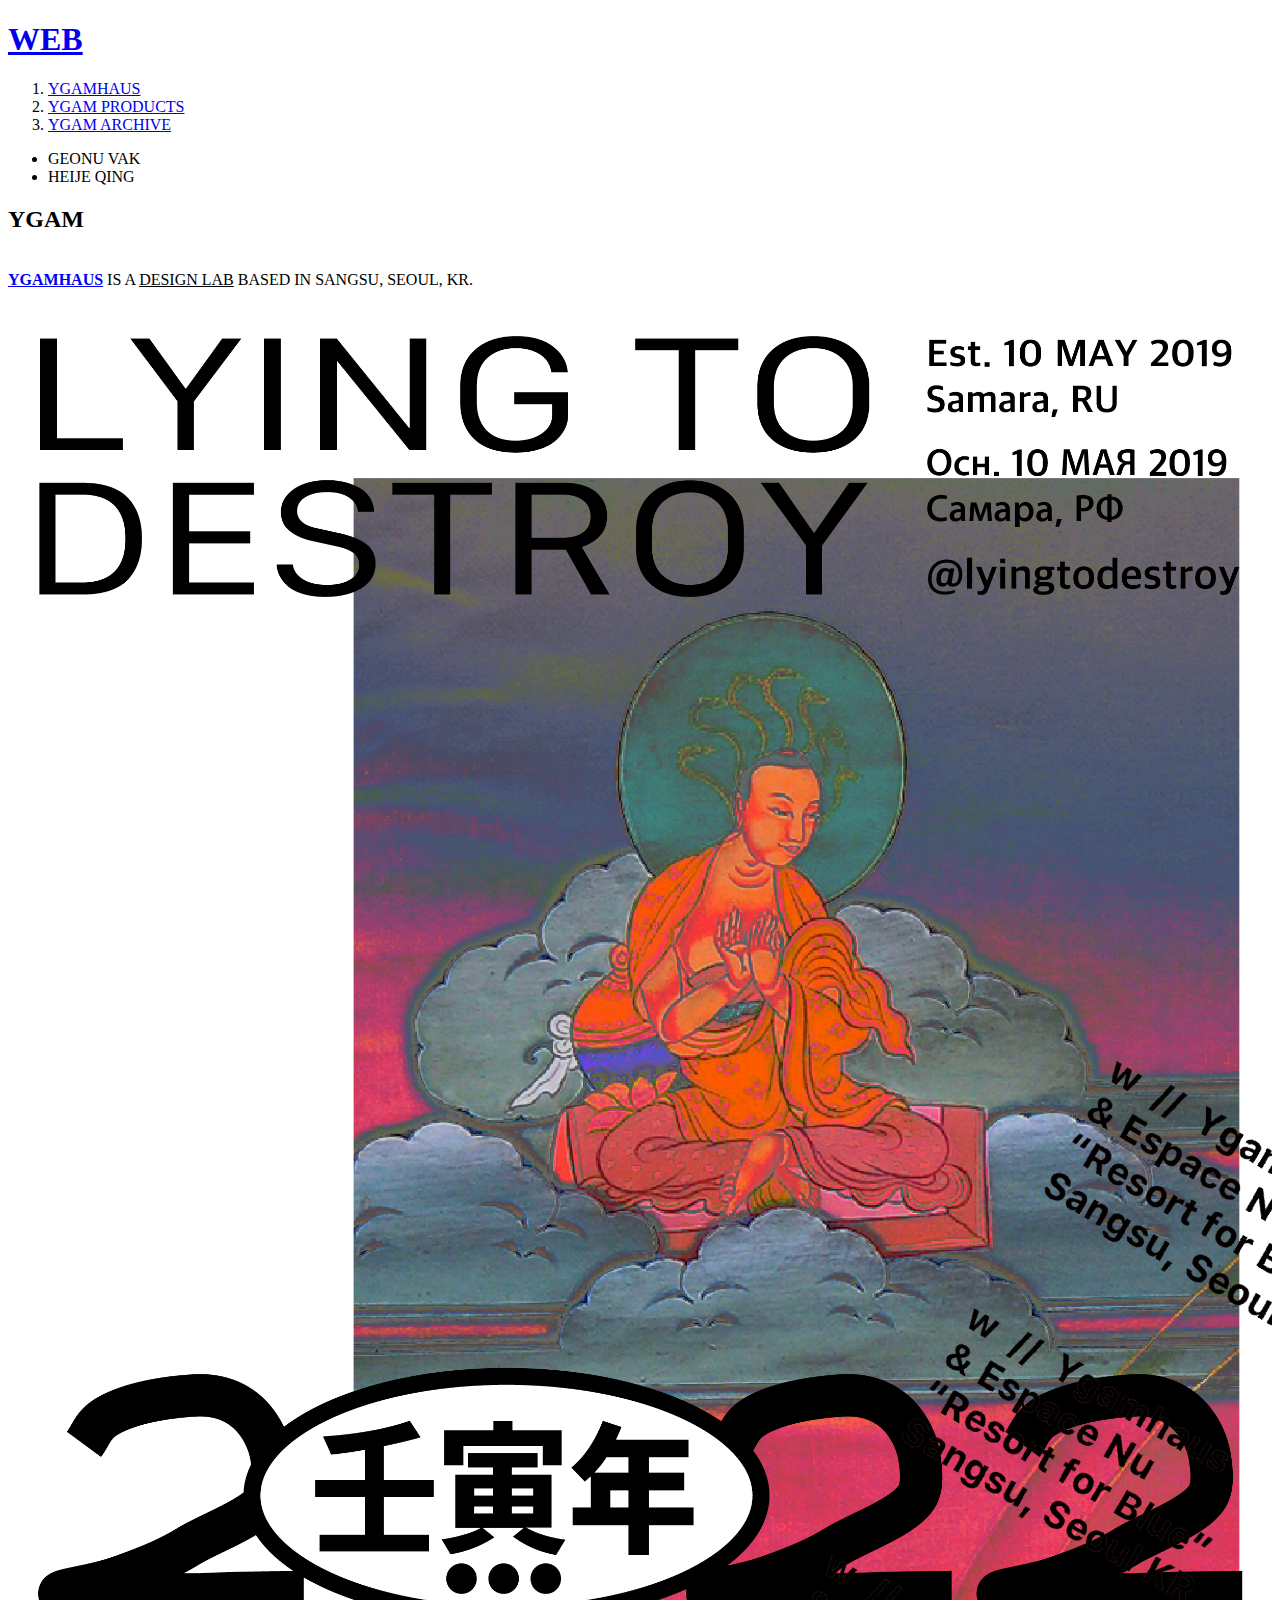
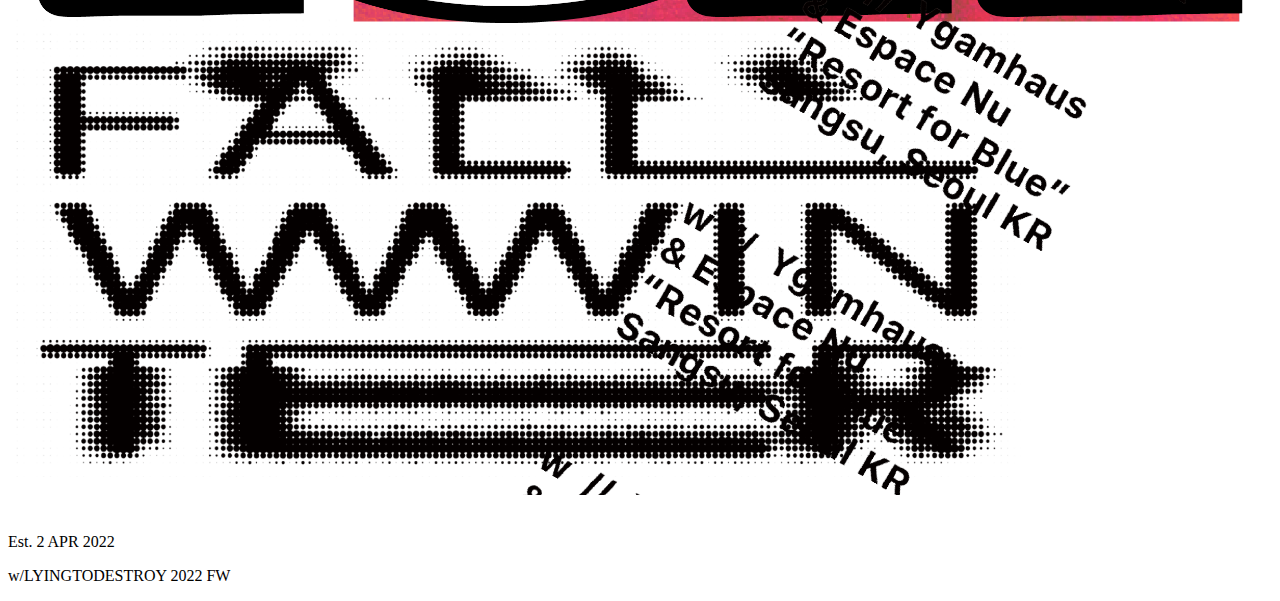
==== index.html @ 0aed9de8 "Add files via upload" ====
<!DOCTYPE html>
<html>
    <head>
        <title>YGAM1 - html</title>
        <meta charset="utf-8">
    </head>
    
    <body>
        <h1><a href="index.html">WEB</a></h1>
        <ol>
            <li><a href="1.html">YGAMHAUS</a></li>
            <li><a href="2.html">YGAM PRODUCTS</a></li>
            <li><a href="3.html">YGAM ARCHIVE</a></li>
        </ol>
        <ul>
            <li>GEONU VAK</li>
            <li>HEIJE QING</li>
        </ul>
        <h2>YGAM</h2>
        <br>
        <strong><a href="https://instagram.com/espace_nu?igshid=YmMyMTA2M2Y="
            target="_blank" title="instagram account">YGAMHAUS</a>
        </strong> IS A <u>DESIGN LAB</u> BASED IN SANGSU, SEOUL, KR.
        <br><br>
        <img src="L2D_1_c.png" width="100%">
        <br><br>
        <p>Est. 2 APR 2022</p>
        <p>w/LYINGTODESTROY 2022 FW</p>
    </body>    
</html>
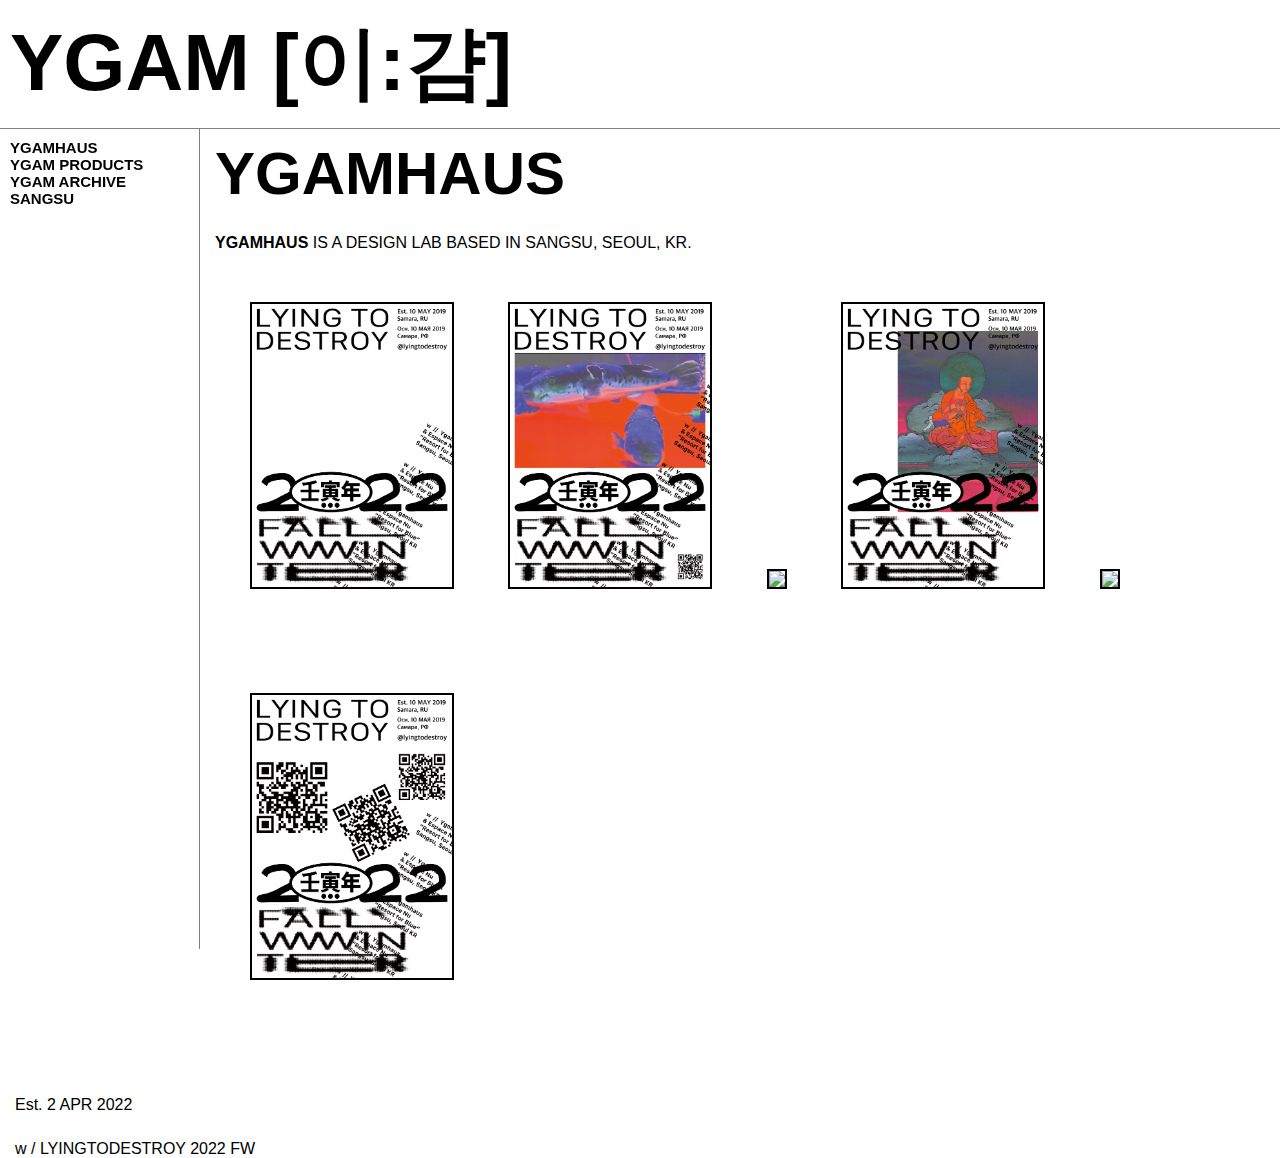
==== commit 6d4ac24d: "Add files via upload" ====
--- a/index.html
+++ b/index.html
@@ -3,28 +3,43 @@
     <head>
         <title>YGAM1 - html</title>
         <meta charset="utf-8">
+        <link rel="stylesheet" href="ygam_style.css">
     </head>
     
-    <body>
-        <h1><a href="index.html">WEB</a></h1>
-        <ol>
-            <li><a href="1.html">YGAMHAUS</a></li>
-            <li><a href="2.html">YGAM PRODUCTS</a></li>
-            <li><a href="3.html">YGAM ARCHIVE</a></li>
-        </ol>
-        <ul>
-            <li>GEONU VAK</li>
-            <li>HEIJE QING</li>
-        </ul>
-        <h2>YGAM</h2>
-        <br>
-        <strong><a href="https://instagram.com/espace_nu?igshid=YmMyMTA2M2Y="
-            target="_blank" title="instagram account">YGAMHAUS</a>
-        </strong> IS A <u>DESIGN LAB</u> BASED IN SANGSU, SEOUL, KR.
+    <body style="font-family: Arial, Helvetica, sans-serif;">
+        <h1><a href="index.html" class="YGAM">YGAM [이:걈]</a></h1>
+        
+        <div id="grid">
+            <ul>
+                <strong>
+                    <li><a href="1.html">YGAMHAUS</a></li>
+                    <li><a href="2.html">YGAM PRODUCTS</a></li>
+                    <li><a href="3.html">YGAM ARCHIVE SANGSU</a></li>
+                </strong>
+            </ul>
+
+            <div id="contents">
+                <h2>YGAMHAUS</h2>
+                <p>
+                    <strong><a href="https://instagram.com/espace_nu?igshid=YmMyMTA2M2Y="
+                        target="_blank" title="instagram account">YGAMHAUS</a>
+                    </strong> IS A DESIGN LAB BASED IN SANGSU, SEOUL, KR.
+                </p>
+                <img src="L2D_1_a layout.png">
+                <img src="L2D_1_a.png">
+                <img src="L2D_1_b.png">
+                <img src="L2D_1_c.png">
+                <img src="L2D_1_d.png">
+                <img src="L2D_1_e.png">
+            </div>
+        
+              
+        </div>
+        
+       
         <br><br>
-        <img src="L2D_1_c.png" width="100%">
-        <br><br>
+        
         <p>Est. 2 APR 2022</p>
-        <p>w/LYINGTODESTROY 2022 FW</p>
+        <p>w / LYINGTODESTROY 2022 FW</p>
     </body>    
 </html>
--- a/ygam_style.css
+++ b/ygam_style.css
@@ -0,0 +1,69 @@
+/* link - 아직 클릭하지 않은 경우 red 색상 설정 */
+a:link { color: rgb(0, 0, 0); text-decoration: none;}	
+/* visited - 한번 클릭하거나 전에 클릭한적 있을 경우 #c71d44 설정 */
+a:visited { color: #000000; text-decoration: none;}	
+/* hover - 마우스를 해당 링크에 위치했을 경우 #006DD7 설정 */
+a:hover { color: #000000; text-decoration: underline;}
+
+body{
+    margin:0;
+}
+h1 {
+    font-size: 80px;
+    font-family: Arial, Helvetica, sans-serif;
+    border-bottom:1px solid gray;
+    margin:0;
+    padding:10px;
+}
+
+h2 {
+    font-size: 60px;
+    margin:0;
+    padding:10px
+} 
+
+
+
+#grid{
+
+    display: grid;
+    grid-template-columns: 200px 1fr;
+}
+
+#grid ul{
+    list-style: none; 
+    
+    font-size: 15px;
+    border-right:1px solid gray;
+    width: 179px;
+    height: 800px;
+    margin:0;
+    padding:10px;
+    
+    
+    position:sticky;
+    top:0px;
+    /* background-color: yellow; */
+    
+
+}
+
+#concept{
+    border-left:1px solid gray
+}
+
+#contents h2, p{
+    padding:10px;
+    margin-bottom: 0px;
+    padding-bottom: 0px;
+    margin-left:5px;
+    
+}
+
+#contents img{
+    border:2px solid black;
+    vertical-align: auto;
+    margin: 50px 50px;
+    margin-right:0;
+    width: 200px;
+}